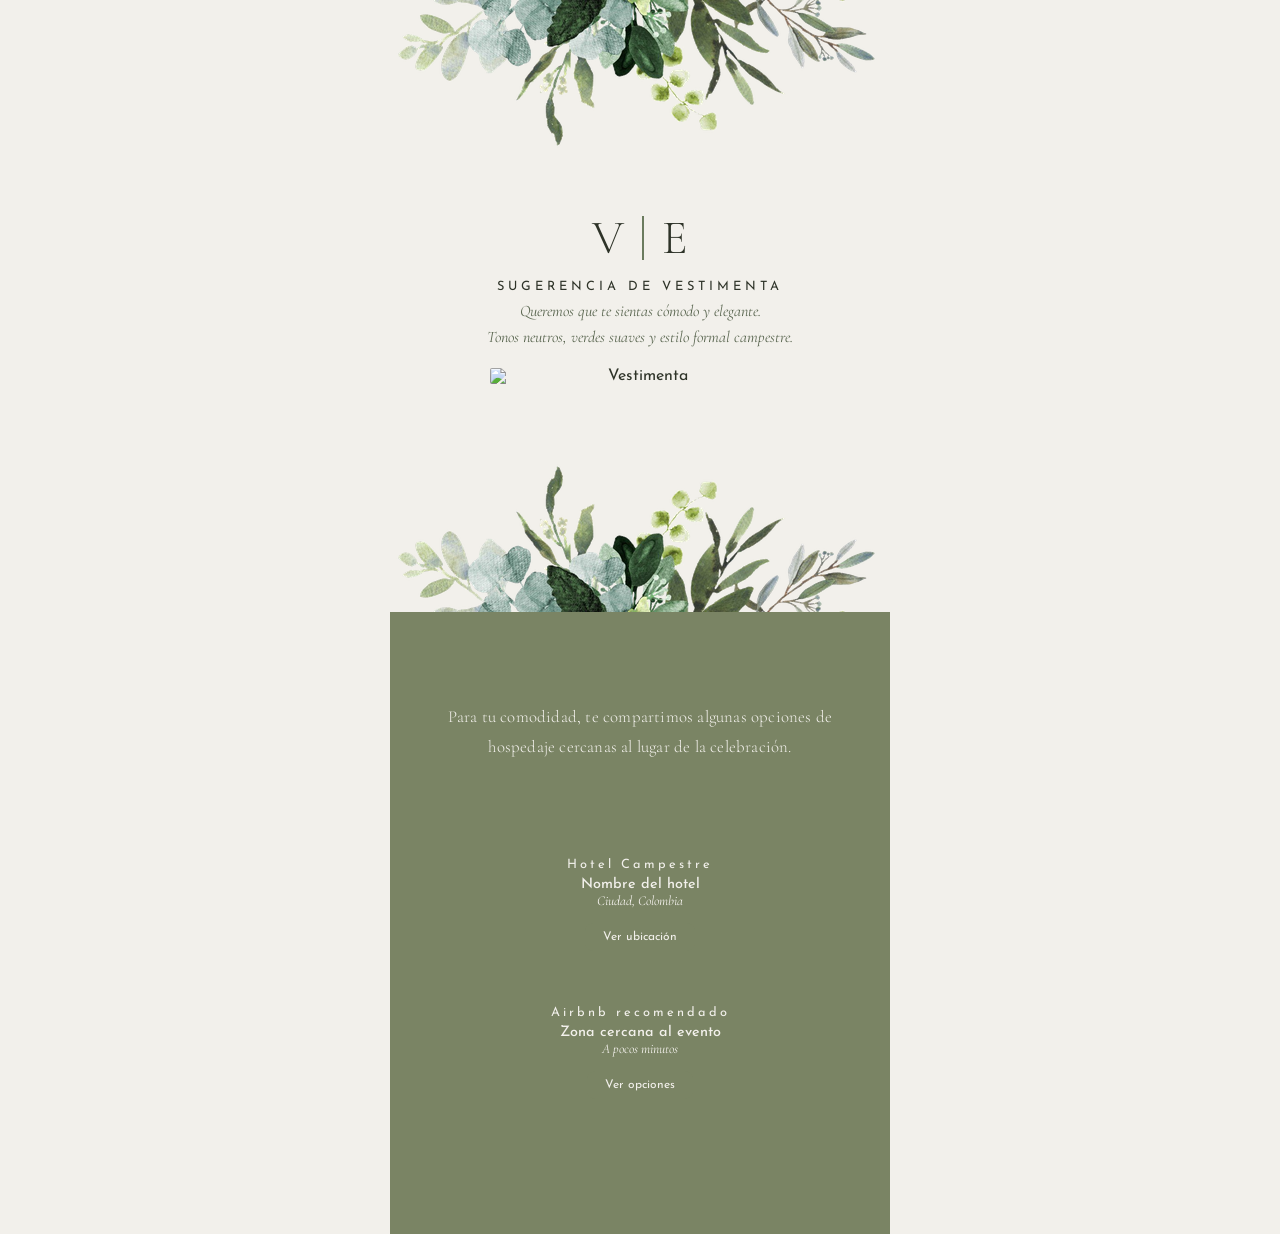
==== recomendaciones.html @ 84dd7b52 "Layout changes and dispotision" ====
<!DOCTYPE html>
<html lang="es">

<head>
    <meta charset="UTF-8" />
    <meta name="viewport" content="width=device-width, initial-scale=1.0" />
    <title>Recomendaciones</title>

    <!-- mismas fuentes -->
    <link
        href="https://fonts.googleapis.com/css2?family=Pinyon+Script&family=Cormorant+Garamond:wght@300;400&family=Josefin+Sans:wght@300;400&display=swap"
        rel="stylesheet">

    <!-- mismo CSS -->
    <link rel="stylesheet" href="./css/styles.css" />
</head>

<body>
    <div class="wrap">

        <!-- ================= SECCIÓN 1 · VESTIMENTA ================= -->
        <section class="sec2">

            <img class="euc-top"
                src="[data-uri]"
                alt="">

            <div class="sec2-inner">

                <div class="mono">
                    <span class="mono-l">V</span>
                    <span class="mono-bar"></span>
                    <span class="mono-l">E</span>
                </div>

                <div class="casamos">
                    <div class="casamos-t">Sugerencia de Vestimenta</div>
                    <div class="casamos-s">
                        Queremos que te sientas cómodo y elegante.<br>
                        Tonos neutros, verdes suaves y estilo formal campestre.
                    </div>
                </div>

                <div class="foto-wrap">
                    <img src="./assets/vestimenta.jpg" alt="Vestimenta">
                </div>

            </div>

            <img class="euc-bottom"
                src="[data-uri]"
                alt="">
        </section>


        <!-- ================= SECCIÓN 2 · HOTELES ================= -->
        <section class="sec3">

            <div class="sec3-text">
                Para tu comodidad, te compartimos algunas opciones de hospedaje
                cercanas al lugar de la celebración.
            </div>

            <div class="eventos">

                <div class="evento">
                    <div class="evento-titulo">Hotel Campestre</div>
                    <div class="evento-lugar">Nombre del hotel</div>
                    <div class="evento-ciudad">Ciudad, Colombia</div>
                    <a href="#" class="evento-btn" target="_blank">Ver ubicación</a>
                </div>

                <div class="evento">
                    <div class="evento-titulo">Airbnb recomendado</div>
                    <div class="evento-lugar">Zona cercana al evento</div>
                    <div class="evento-ciudad">A pocos minutos</div>
                    <a href="#" class="evento-btn" target="_blank">Ver opciones</a>
                </div>

            </div>

        </section>

    </div>

    <script src="./js/index.js"></script>
</body>

</html>
---- css/styles.css ----
* {
  margin: 0;
  padding: 0;
  box-sizing: border-box
}

html {
  scroll-behavior: smooth
}

body {
  font-family: 'Josefin Sans', sans-serif;
  background: #F2F0EB;
  overflow-x: hidden;
  -webkit-font-smoothing: antialiased;
  color: #2E3328;
}

.wrap {
  max-width: 500px;
  margin: 0 auto;
  background: #F2F0EB;
  overflow: hidden;
}

/* ========================
   HERO
   ======================== */

.hero {
  position: relative;
  width: 100%;
  height: 58vh;
  min-height: 340px;
  max-height: 480px;
  overflow: hidden;
}

.hero-img {
  position: absolute;
  inset: 0;
  width: 100%;
  height: 100%;
  object-fit: cover;
  z-index: 0;
}

.hero-vig {
  position: absolute;
  inset: 0;
  background: radial-gradient(ellipse at center, transparent 30%, rgba(50, 60, 40, .28) 100%);
  z-index: 1;
  pointer-events: none;
}

.hero-fade {
  position: absolute;
  bottom: 0;
  left: 0;
  width: 100%;
  height: 70px;
  background: linear-gradient(0deg, rgba(242, 240, 235, .85) 0%, transparent 100%);
  z-index: 2;
  pointer-events: none;
}

.hero-content {
  position: relative;
  z-index: 2;
  width: 100%;
  height: 100%;
  display: flex;
  flex-direction: column;
  align-items: center;
  justify-content: center;
  padding: 0 24px;
  margin-top: -20px;
}

.hname {
  font-family: 'Pinyon Script', cursive;
  color: #fff;
  text-shadow: 0 2px 18px rgba(0, 0, 0, .22), 0 1px 4px rgba(0, 0, 0, .12);
  text-align: center;
  line-height: 1.05;
}

.hn1 {
  font-size: clamp(3rem, 10vw, 4.8rem);
  opacity: 0;
  animation: fi .9s ease .3s forwards
}

.hamp {
  font-family: 'Pinyon Script', cursive;
  font-size: clamp(1.5rem, 4.5vw, 2.1rem);
  color: rgba(255, 255, 255, .72);
  text-shadow: 0 2px 12px rgba(0, 0, 0, .15);
  opacity: 0;
  animation: fi .9s ease .6s forwards;
  padding-top: 10px;
}

.hn2 {
  font-size: clamp(3rem, 10vw, 4.8rem);
  opacity: 0;
  animation: fi .9s ease .9s forwards
}

.hdate {
  margin-top: 20px;
  font-weight: 200;
  font-size: .82rem;
  letter-spacing: 5px;
  color: rgba(255, 255, 255, .75);
  text-shadow: 0 1px 8px rgba(0, 0, 0, .15);
  opacity: 0;
  animation: fi .8s ease 1.3s forwards;
}

/* Scroll hint */

.hero-hint {
  position: absolute;
  bottom: 14px;
  left: 0;
  width: 100%;
  text-align: center;
  z-index: 3;
  opacity: 0;
  animation: fi .7s ease 1.8s forwards;
}

.hint-txt {
  font-weight: 400;
  font-size: .58rem;
  letter-spacing: 2.5px;
  text-transform: uppercase;
  color: #3D4A35;
}

.hint-arrow {
  display: block;
  margin-top: 2px;
  color: #4A5740;
  font-size: .85rem;
  animation: bounce 2.2s ease-in-out infinite;
}

/* ========================
   SECTION 2
   ======================== */

.sec2 {
  position: relative;
  width: 100%;
  background: #F2F0EB;
}

.euc-top,
.euc-bottom {
  width: 100%;
  display: block;
  pointer-events: none;
}

.sec2-inner {
  padding: 2px 32px 8px;
  text-align: center;
}

/* Monogram */

.mono {
  display: flex;
  align-items: center;
  justify-content: center;
  margin: 0 0 18px;
  opacity: 0;
  transform: translateY(14px);
}

.mono.vis {
  opacity: 1;
  transform: translateY(0);
  transition: all .8s ease;
}

.mono-l {
  font-family: 'Cormorant Garamond', serif;
  font-weight: 300;
  color: #2E3328;
  line-height: 1;
  display: flex;
  height: 48px;
  font-size: 3rem;
}

.mono-j {
  font-size: 2.7rem
}

.mono-bar {
  width: 1.5px;
  height: 44px;
  background: #6B7B5E;
  margin: 0 18px;
}

/* Texto */

.casamos {
  text-align: center;
  margin-bottom: 18px;
  opacity: 0;
  transform: translateY(14px);
}

.casamos.vis {
  opacity: 1;
  transform: translateY(0);
  transition: all .8s ease .1s;
}

.casamos-t {
  font-weight: 400;
  font-size: .8rem;
  letter-spacing: 4px;
  text-transform: uppercase;
  color: #2E3328;
  margin-bottom: 6px;
}

.casamos-s {
  font-family: 'Cormorant Garamond', serif;
  font-style: italic;
  font-size: 1rem;
  color: #5A6650;
  line-height: 1.6;
}

/* Foto */

.foto-wrap {
  width: 100%;
  max-width: 300px;
  margin: 0 auto 8px;
  opacity: 0;
  transform: translateY(16px);
}

.foto-wrap.vis {
  opacity: 1;
  transform: translateY(0);
  transition: all .9s ease .2s;
}

.foto-wrap img {
  width: 100%;
  display: block;
  border-radius: 2px;
}

/* ========================
   SECTION 3
   ======================== */

.sec3 {
  background: #7A8464;
  color: #F2F0EB;
  text-align: center;
  padding: 90px 28px 70px;
  /* más aire arriba */
}

/* Texto superior */

.sec3-text {
  font-family: 'Cormorant Garamond', serif;
  font-weight: 300;
  font-size: 1.05rem;
  line-height: 1.8;
  letter-spacing: .2px;
  max-width: 420px;
  margin: 0 auto 55px;
}

/* Fecha */

.fecha-top {
  letter-spacing: 6px;
  font-size: .75rem;
  margin-bottom: 18px;
}

.fecha-mid {
  display: flex;
  align-items: center;
  justify-content: center;
  gap: 26px;
  margin-bottom: 55px;
}

.fecha-col {
  display: flex;
  flex-direction: column;
  align-items: center;
  gap: 6px;
}

.fecha-line {
  width: 70px;
  height: 2px;
  background: #F2F0EB;
  opacity: .6;
}

.fecha-dia,
.fecha-ano {
  font-size: .72rem;
  letter-spacing: 3px;
  margin-block: 0.3rem;
}

.fecha-num {
  font-family: 'Pinyon Script', cursive;
  font-size: 4.2rem;
  line-height: 1;
  margin-right: 1rem;
}

/* Countdown */

.countdown-title {
  letter-spacing: 6px;
  font-size: .7rem;
  margin-bottom: 20px;
}

.countdown-time {
  display: flex;
  justify-content: center;
  gap: 26px;
}

.countdown-time span {
  display: block;
  font-size: 1.9rem;
  font-weight: 300;
}

.countdown-time small {
  font-size: .62rem;
  letter-spacing: 1.5px;
  opacity: .85;
}

/* ========================
   VESTIMENTA
   ======================== */

.vestimenta {
  text-align: center;
  margin-top: 2.5rem;
}

.vest-title {
  font-size: .85rem;
  letter-spacing: 3px;
  margin-block: 10px;
}

.vest-sub {
  font-family: 'Cormorant Garamond', serif;
  font-size: 1rem;
  margin-bottom: 14px;
}

.vest-img {
  width: 34px;
  margin: 0 auto 14px;
  display: block;
}

.vest-note {
  font-family: 'Cormorant Garamond', serif;
  font-size: .9rem;
  line-height: 1.6;
  max-width: 320px;
  margin: 0 auto;
}

.vest-link-text {
  font-family: 'Cormorant Garamond', serif;
  font-size: 1.9rem;
}

.vest-links {
  display: flex;
  justify-content: center;
  gap: 22px;
  margin-top: 22px;
}

.vest-link {
  text-decoration: none;
  color: inherit;
  display: flex;
  flex-direction: column;
  align-items: center;
  gap: 6px;
}

/* texto pequeño */

.vest-link span {
  font-size: .8rem;
  letter-spacing: 1.5px;
  opacity: .85;
}

/* hover sutil */

.vest-link img{
  width:66px;
  height:66px;
  padding: 6px;
  border:1.5px solid rgba(242,240,235,.7);
  border-radius:50%;
  background:transparent;
  object-fit:contain;      
  transition:all .25s ease;
}

/* ========================
   EVENTOS
   ======================== */

.eventos {
  padding-top: 40px;
  padding-bottom: 10px;
}

.evento {
  text-align: center;
  margin-bottom: 55px;
}

.evento-icon {
  width: 42px;
  margin: 0 auto 10px;
  opacity: .75;
}

.evento-hora {
  font-family: 'Cormorant Garamond', serif;
  font-size: 1rem;
  margin-bottom: 6px;
}

.evento-titulo {
  font-size: .8rem;
  letter-spacing: 3px;
  margin-bottom: 6px;
}

.evento-lugar {
  font-weight: 500;
  font-size: .9rem;
}

.evento-ciudad {
  font-family: 'Cormorant Garamond', serif;
  font-style: italic;
  font-size: .85rem;
  margin-bottom: 14px;
}

/* Botón elegante */

.evento-btn {
  display: inline-block;
  background: #7A8464;
  color: #F2F0EB;
  padding: 8px 18px;
  border-radius: 8px;
  font-size: .75rem;
  text-decoration: none;
  transition: all .25s ease;
}

.evento-btn:hover {
  transform: translateY(-1px);
  box-shadow: 0 6px 14px rgba(0, 0, 0, .12);
}

.sec3-text,
.fecha-box,
.countdown,
.vestimenta,
.evento,
.regalos,
.rsvp,
.cierre-bloque,
.foto-marco,
.foto-cita {
  opacity: 0;
  transform: translateY(18px);
}

/* Cuando aparecen */

.sec3-text.vis,
.vestimenta.vis,
.fecha-box.vis,
.countdown.vis,
.evento.vis,
.regalos.vis,
.rsvp.vis,
.cierre-bloque.vis,
.foto-marco.vis,
.foto-cita.vis {
  opacity: 1;
  transform: translateY(0);
  transition: all .9s ease;
}

/* ========================
   REGALOS + RSVP
   ======================== */

/* Iconos */

.regalos-icon,
.rsvp-icon {
  width: 42px;
  margin: 0 auto 14px;
  display: block;
  opacity: .9;
}

.regalos-icon-line {
  width: 34px;
  margin: 8px auto 12px;
  display: block;
  opacity: .85;
}

.regalos,
.rsvp {
  margin-bottom: 90px;
}

/* Títulos */

.regalos-title,
.rsvp-title {
  font-size: .8rem;
  letter-spacing: 4px;
  margin-bottom: 12px;
}

/* Texto */

.regalos-text,
.rsvp-text,
.cierre-text{
  font-family: 'Cormorant Garamond', serif;
  max-width:300px;     
  margin:20px auto 12px; 
  line-height:1.6;     
}

.regalos-sub {
  margin-top: 35px;
  font-size: .72rem;
  letter-spacing: 2px;
}

.regalos-bank {
  font-family: 'Cormorant Garamond', serif;
  font-size: .85rem;
  line-height: 1.5;
}

/* Botón RSVP */

.rsvp-btn {
  display: inline-block;
  background: #F2F0EB;
  color: #7A8464;
  padding: 10px 22px;
  border-radius: 10px;
  font-size: .8rem;
  text-decoration: none;
  transition: all .25s ease;
}

.rsvp-btn:hover {
  transform: translateY(-1px);
  box-shadow: 0 8px 18px rgba(0, 0, 0, .15);
}

.regalos-icon svg {
  width: 46px;
  height: auto;
  display: block;
  margin: 0 auto 14px;
}

/* ========================
   CIERRE
   ======================== */

.cierre {
  padding-top: 70px;
  padding-bottom: 90px;
}

.cierre-bloque {
  text-align: center;
  margin-bottom: 40px;
}

/* Títulos pequeños */

.cierre-title {
  font-size: .75rem;
  letter-spacing: 4px;
  margin-bottom: 10px;
}

.cierre-title.mt {
  margin-top: 32px;
}

/* Texto */

.cierre-text {
  font-family: 'Cormorant Garamond', serif;
  font-size: .95rem;
  line-height: 1.7;
  max-width: 360px;
  margin: 0 auto;
}

/* Presencia */

.cierre-presencia {
  margin-top: 40px;
  font-size: .7rem;
  letter-spacing: 3px;
}

/* Gracias final */

.cierre-gracias {
  font-family: 'Pinyon Script', cursive;
  font-size: 2.2rem;
  margin-top: 10px;
}

/* ========================
   FOTO FINAL
   ======================== */

/* Cita */

.foto-cita {
  font-family: 'Cormorant Garamond', serif;
  font-size: .95rem;
  line-height: 1.7;
  text-align: center;
  max-width: 360px;
  margin: 10px auto 26px;
}

.foto-cita span {
  display: block;
  margin-top: 6px;
  font-size: .8rem;
}

/* Marco de foto */

.foto-marco {
  background: #fff;
  padding: 14px;
  max-width: 320px;
  margin: 0 auto;
  box-shadow: 0 6px 18px rgba(0, 0, 0, .08);
}

.foto-marco img {
  width: 100%;
  display: block;
}

/* Recomendaciones */

.recomendaciones {
  margin-top: 32px;
  font-size: .75rem;
  letter-spacing: 4px;
}

/* ========================
   ANIMATIONS
   ======================== */

@keyframes fi {
  from {
    opacity: 0;
    transform: translateY(12px)
  }

  to {
    opacity: 1;
    transform: translateY(0)
  }
}

@keyframes bounce {

  0%,
  100% {
    transform: translateY(0)
  }

  50% {
    transform: translateY(6px)
  }
}
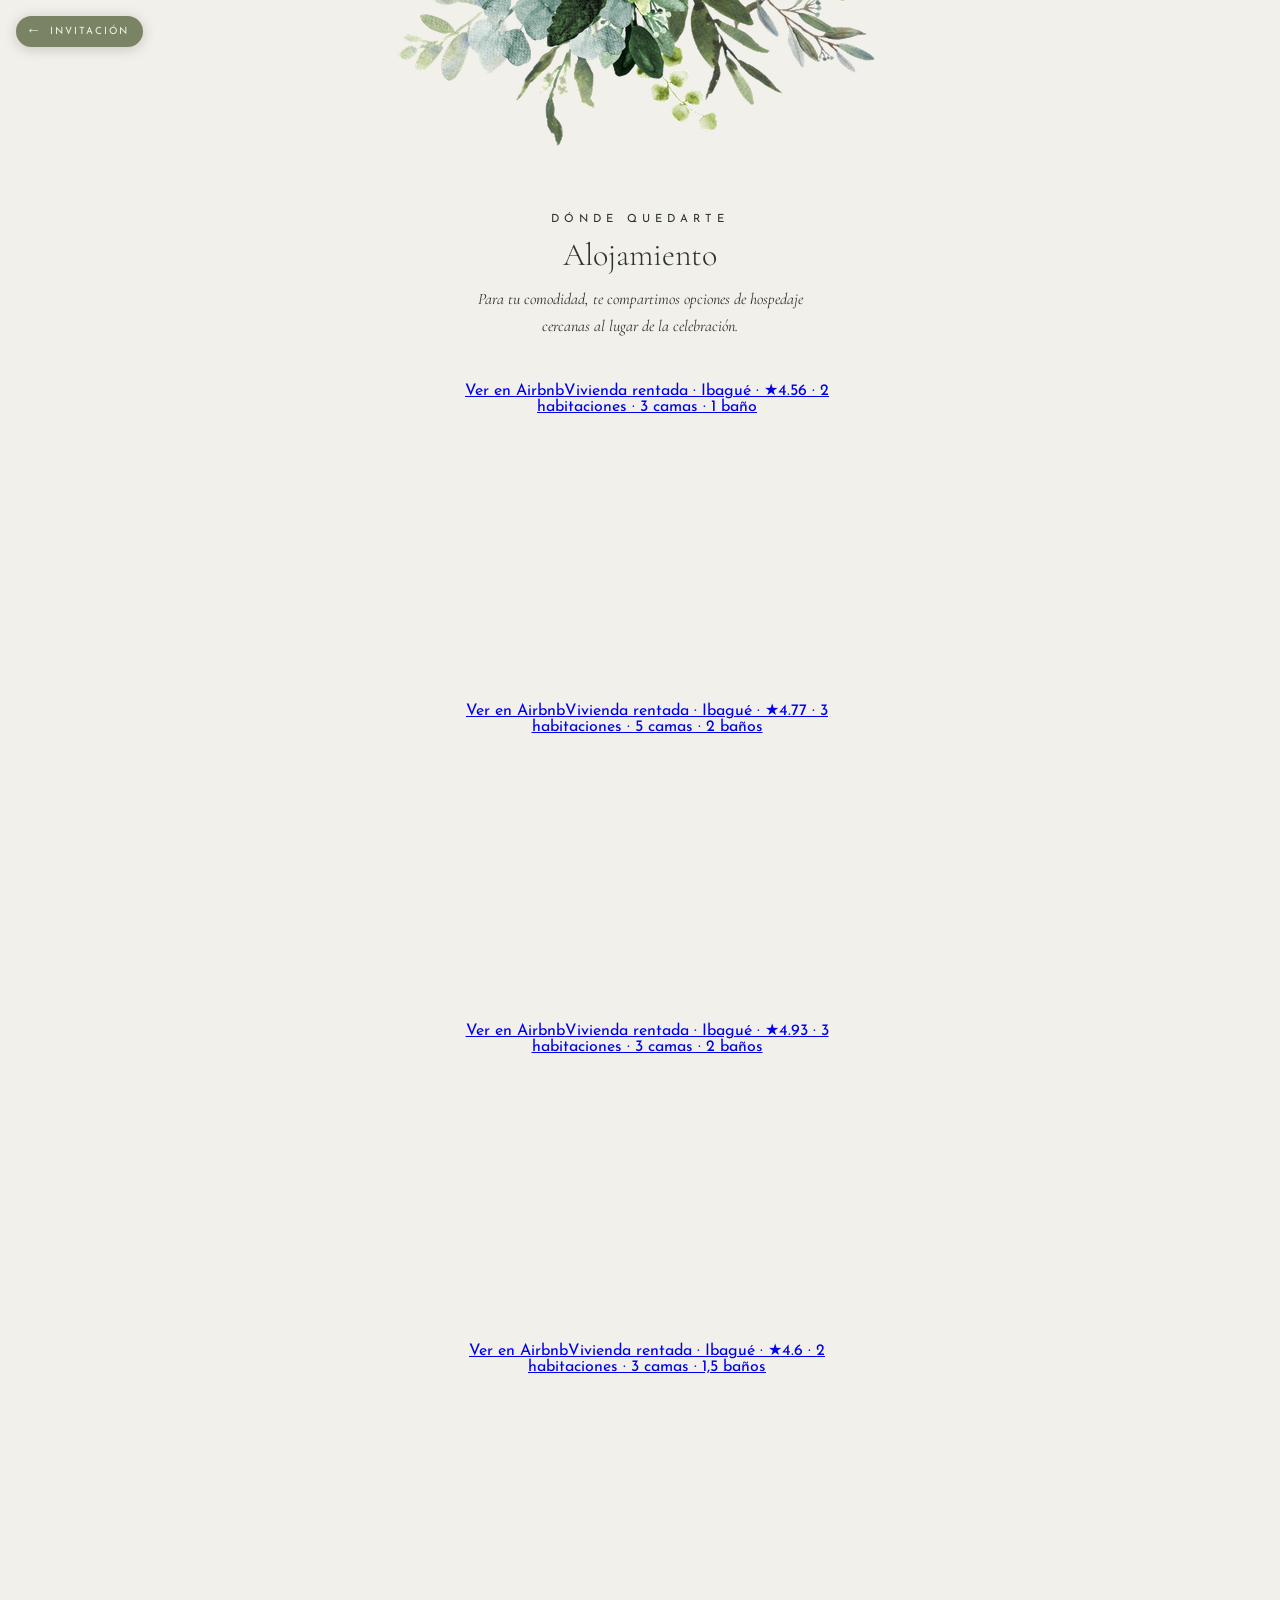
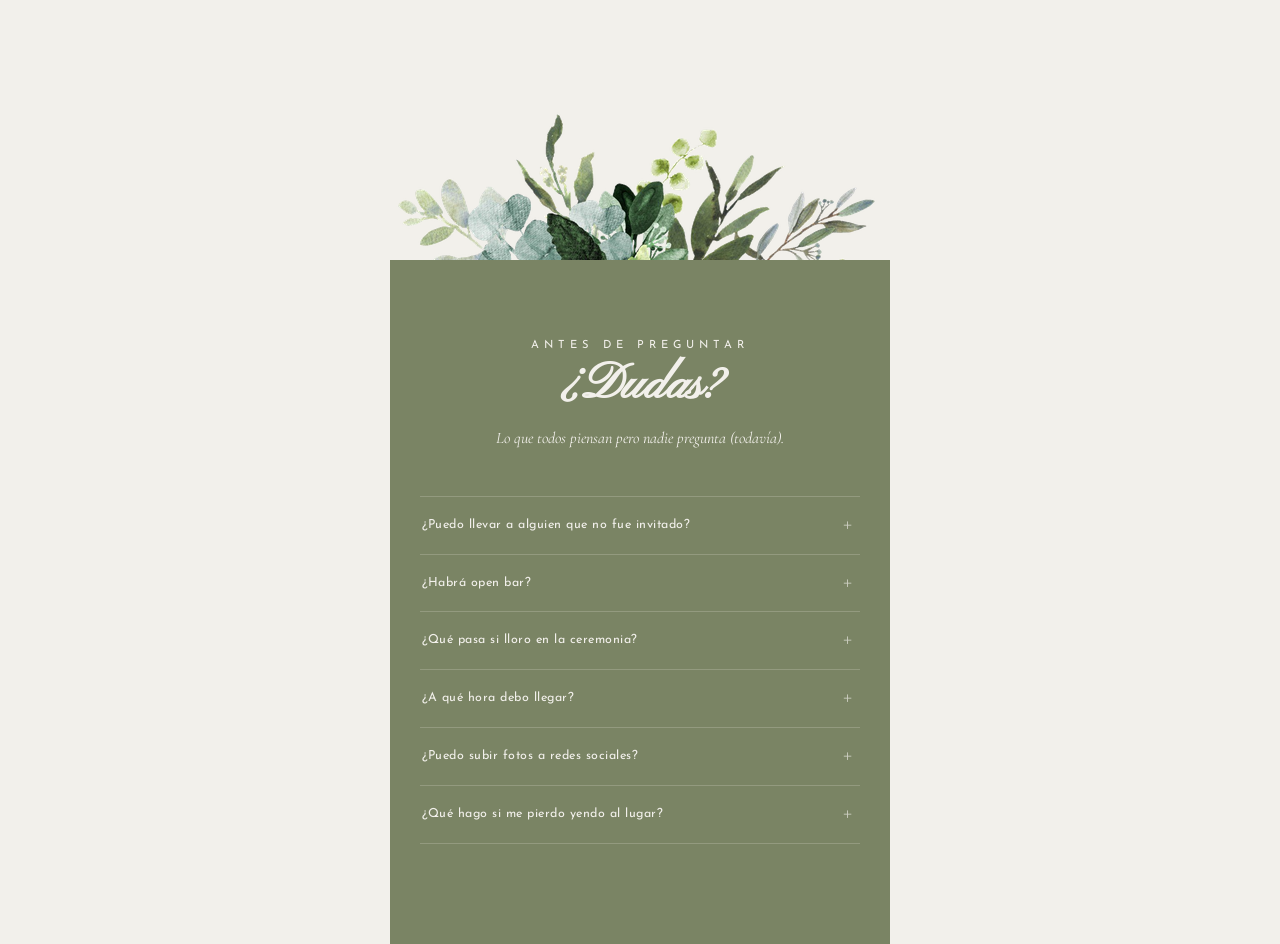
==== commit f31f95e9: "Layout changes and dispotision" ====
--- a/recomendaciones.html
+++ b/recomendaciones.html
@@ -6,19 +6,17 @@
     <meta name="viewport" content="width=device-width, initial-scale=1.0" />
     <title>Recomendaciones</title>
 
-    <!-- mismas fuentes -->
     <link
         href="https://fonts.googleapis.com/css2?family=Pinyon+Script&family=Cormorant+Garamond:wght@300;400&family=Josefin+Sans:wght@300;400&display=swap"
         rel="stylesheet">
 
-    <!-- mismo CSS -->
     <link rel="stylesheet" href="./css/styles.css" />
 </head>
 
 <body>
     <div class="wrap">
 
-        <!-- ================= SECCIÓN 1 · VESTIMENTA ================= -->
+        <!-- ================= VESTIMENTA ================= -->
         <section class="sec2">
 
             <img class="euc-top"
@@ -27,54 +25,132 @@
 
             <div class="sec2-inner">
 
-                <div class="mono">
-                    <span class="mono-l">V</span>
-                    <span class="mono-bar"></span>
-                    <span class="mono-l">E</span>
-                </div>
+                <a href="./index.html" class="back-btn">
+                    <span class="back-btn-arrow">&#8592;</span>
+                    <span>Invitación</span>
+                </a>
 
-                <div class="casamos">
-                    <div class="casamos-t">Sugerencia de Vestimenta</div>
-                    <div class="casamos-s">
-                        Queremos que te sientas cómodo y elegante.<br>
-                        Tonos neutros, verdes suaves y estilo formal campestre.
+                <p class="airbnb-eyebrow">Dónde quedarte</p>
+                <h2 class="airbnb-titulo">Alojamiento</h2>
+                <p class="airbnb-sub">
+                    Para tu comodidad, te compartimos opciones de hospedaje
+                    cercanas al lugar de la celebración.
+                </p>
+
+                <div class="airbnb-grid">
+                    <!-- Pega aquí los embeds de Airbnb -->
+                    <div class="airbnb-embed-frame" data-id="1226022249982008883" data-view="home"
+                        data-hide-price="true" style="width: 450px; height: 300px; margin: auto;"><a
+                            href="https://es-l.airbnb.com/rooms/1226022249982008883?check_in=2026-05-01&amp;check_out=2026-05-03&amp;guests=1&amp;adults=1&amp;s=66&amp;source=embed_widget">Ver
+                            en Airbnb</a><a
+                            href="https://es-l.airbnb.com/rooms/1226022249982008883?check_in=2026-05-01&amp;check_out=2026-05-03&amp;guests=1&amp;adults=1&amp;s=66&amp;source=embed_widget"
+                            rel="nofollow">Vivienda rentada · Ibagué · ★4.56 · 2 habitaciones · 3 camas · 1 baño</a>
+                        <script async="" src="https://www.airbnb.com.co/embeddable/airbnb_jssdk"></script>
+                    </div>
+                    <div class="airbnb-embed-frame" data-id="1240703629539773068" data-view="home"
+                        data-hide-price="true" style="width: 450px; height: 300px; margin: auto;"><a
+                            href="https://es-l.airbnb.com/rooms/1240703629539773068?check_in=2026-05-01&amp;check_out=2026-05-03&amp;guests=1&amp;adults=1&amp;s=66&amp;source=embed_widget">Ver
+                            en Airbnb</a><a
+                            href="https://es-l.airbnb.com/rooms/1240703629539773068?check_in=2026-05-01&amp;check_out=2026-05-03&amp;guests=1&amp;adults=1&amp;s=66&amp;source=embed_widget"
+                            rel="nofollow">Vivienda rentada · Ibagué · ★4.77 · 3 habitaciones · 5 camas · 2 baños</a>
+                        <script async="" src="https://www.airbnb.com.co/embeddable/airbnb_jssdk"></script>
+                    </div>
+                    <div class="airbnb-embed-frame" data-id="1471015517652699756" data-view="home"
+                        data-hide-price="true" style="width: 450px; height: 300px; margin: auto;"><a
+                            href="https://es-l.airbnb.com/rooms/1471015517652699756?check_in=2026-05-01&amp;check_out=2026-05-03&amp;guests=1&amp;adults=1&amp;s=66&amp;source=embed_widget">Ver
+                            en Airbnb</a><a
+                            href="https://es-l.airbnb.com/rooms/1471015517652699756?check_in=2026-05-01&amp;check_out=2026-05-03&amp;guests=1&amp;adults=1&amp;s=66&amp;source=embed_widget"
+                            rel="nofollow">Vivienda rentada · Ibagué · ★4.93 · 3 habitaciones · 3 camas · 2 baños</a>
+                        <script async="" src="https://www.airbnb.com.co/embeddable/airbnb_jssdk"></script>
+                    </div>
+                    <div class="airbnb-embed-frame" data-id="1172409945139518103" data-view="home"
+                        data-hide-price="true" style="width: 450px; height: 300px; margin: auto;"><a
+                            href="https://es-l.airbnb.com/rooms/1172409945139518103?check_in=2026-05-01&amp;check_out=2026-05-03&amp;guests=1&amp;adults=1&amp;s=66&amp;source=embed_widget">Ver
+                            en Airbnb</a><a
+                            href="https://es-l.airbnb.com/rooms/1172409945139518103?check_in=2026-05-01&amp;check_out=2026-05-03&amp;guests=1&amp;adults=1&amp;s=66&amp;source=embed_widget"
+                            rel="nofollow">Vivienda rentada · Ibagué · ★4.6 · 2 habitaciones · 3 camas · 1,5 baños</a>
+                        <script async="" src="https://www.airbnb.com.co/embeddable/airbnb_jssdk"></script>
                     </div>
                 </div>
 
-                <div class="foto-wrap">
-                    <img src="./assets/vestimenta.jpg" alt="Vestimenta">
-                </div>
+
 
             </div>
 
             <img class="euc-bottom"
                 src="[data-uri]"
                 alt="">
+
         </section>
 
+        <!-- ================= FAQs ================= -->
+        <section class="sec-faq">
 
-        <!-- ================= SECCIÓN 2 · HOTELES ================= -->
-        <section class="sec3">
+            <p class="faq-eyebrow">Antes de preguntar</p>
+            <h2 class="faq-titulo">¿Dudas?</h2>
+            <p class="faq-sub">Lo que todos piensan pero nadie pregunta (todavía).</p>
 
-            <div class="sec3-text">
-                Para tu comodidad, te compartimos algunas opciones de hospedaje
-                cercanas al lugar de la celebración.
-            </div>
+            <div class="faq-list">
 
-            <div class="eventos">
-
-                <div class="evento">
-                    <div class="evento-titulo">Hotel Campestre</div>
-                    <div class="evento-lugar">Nombre del hotel</div>
-                    <div class="evento-ciudad">Ciudad, Colombia</div>
-                    <a href="#" class="evento-btn" target="_blank">Ver ubicación</a>
+                <div class="faq-item">
+                    <div class="faq-q" role="button" tabindex="0">
+                        <span>¿Puedo llevar a alguien que no fue invitado?</span>
+                        <span class="faq-q-icon">+</span>
+                    </div>
+                    <div class="faq-a">
+                        Piidi llivir a ilgiin qi ni fii invitidi: No omeeee. Ya el bolsillo no aguanta.
+                    </div>
                 </div>
 
-                <div class="evento">
-                    <div class="evento-titulo">Airbnb recomendado</div>
-                    <div class="evento-lugar">Zona cercana al evento</div>
-                    <div class="evento-ciudad">A pocos minutos</div>
-                    <a href="#" class="evento-btn" target="_blank">Ver opciones</a>
+                <div class="faq-item">
+                    <div class="faq-q" role="button" tabindex="0">
+                        <span>¿Habrá open bar?</span>
+                        <span class="faq-q-icon">+</span>
+                    </div>
+                    <div class="faq-a">
+                        50 luquitas al nequi y lo revisamos, por el momento esta semiopen.
+                    </div>
+                </div>
+
+                <div class="faq-item">
+                    <div class="faq-q" role="button" tabindex="0">
+                        <span>¿Qué pasa si lloro en la ceremonia?</span>
+                        <span class="faq-q-icon">+</span>
+                    </div>
+                    <div class="faq-a">
+                        Selfie y recuerdo para la vida. Gracias por estar en este momento, xoxo.
+                    </div>
+                </div>
+
+                <div class="faq-item">
+                    <div class="faq-q" role="button" tabindex="0">
+                        <span>¿A qué hora debo llegar?</span>
+                        <span class="faq-q-icon">+</span>
+                    </div>
+                    <div class="faq-a">
+                        Camila quiere no perder un ojo, por la salud mental de la novia, por favor puntualidad.
+                    </div>
+                </div>
+
+                <div class="faq-item">
+                    <div class="faq-q" role="button" tabindex="0">
+                        <span>¿Puedo subir fotos a redes sociales?</span>
+                        <span class="faq-q-icon">+</span>
+                    </div>
+                    <div class="faq-a">
+                        Miss mi spider, asisto, acudo, confirmo, .
+                    </div>
+                </div>
+
+                <div class="faq-item">
+                    <div class="faq-q" role="button" tabindex="0">
+                        <span>¿Qué hago si me pierdo yendo al lugar?</span>
+                        <span class="faq-q-icon">+</span>
+                    </div>
+                    <div class="faq-a">
+                        Hay una clinica muy buena en Ibague, si tiene menos de 50 por favor dirijase a las urgencias.
+                        Mentiriisss, waze y google maps son tus amigos.
+                    </div>
                 </div>
 
             </div>
--- a/css/styles.css
+++ b/css/styles.css
@@ -197,7 +197,8 @@
 }
 
 .mono-j {
-  font-size: 2.7rem
+  font-size: 2.6rem;
+  margin-bottom: 2px;
 }
 
 .mono-bar {
@@ -232,6 +233,17 @@
 }
 
 .casamos-s {
+  font-family: 'Cormorant Garamond', serif;
+  font-style: italic;
+  font-size: 1rem;
+  color: #5A6650;
+  line-height: 1.6;
+}
+
+.note {
+  display: block;
+  margin-top: 30px;
+  font-size: .72rem;
   font-family: 'Cormorant Garamond', serif;
   font-style: italic;
   font-size: 1rem;
@@ -546,18 +558,13 @@
   opacity: .85;
 }
 
-.regalos,
-.rsvp {
-  margin-bottom: 90px;
-}
-
 /* Títulos */
 
 .regalos-title,
 .rsvp-title {
   font-size: .8rem;
   letter-spacing: 4px;
-  margin-bottom: 12px;
+  margin-bottom: 35px;
 }
 
 /* Texto */
@@ -705,6 +712,343 @@
 }
 
 /* ========================
+   BACK BUTTON
+   ======================== */
+
+.back-btn {
+  position: fixed;
+  top: 16px;
+  left: 16px;
+  z-index: 200;
+  display: flex;
+  align-items: center;
+  gap: 7px;
+  background: #7A8464;
+  color: #F2F0EB;
+  text-decoration: none;
+  padding: 8px 14px 8px 10px;
+  border-radius: 20px;
+  font-family: 'Josefin Sans', sans-serif;
+  font-size: .62rem;
+  letter-spacing: 2px;
+  text-transform: uppercase;
+  box-shadow: 0 2px 14px rgba(0, 0, 0, .18);
+  transition: transform .2s ease, box-shadow .2s ease;
+}
+
+.back-btn:hover,
+.back-btn:active {
+  transform: translateX(-3px);
+  box-shadow: 0 4px 18px rgba(0, 0, 0, .22);
+}
+
+.back-btn-arrow {
+  font-size: .95rem;
+  line-height: 1;
+}
+
+/* ========================
+   HOTEL CARD
+   ======================== */
+
+.hotel-card {
+  background: #fff;
+  border-radius: 16px;
+  overflow: hidden;
+  box-shadow: 0 4px 20px rgba(46, 51, 40, .12);
+  text-align: left;
+  font-family: 'Josefin Sans', sans-serif;
+  width: 100%;
+}
+
+.hotel-card-img {
+  width: 100%;
+  height: 190px;
+  overflow: hidden;
+}
+
+.hotel-card-img img {
+  width: 100%;
+  height: 100%;
+  object-fit: cover;
+  display: block;
+}
+
+.hotel-card-info {
+  padding: 14px 16px 16px;
+}
+
+.hotel-card-top {
+  display: flex;
+  justify-content: space-between;
+  align-items: flex-start;
+  margin-bottom: 12px;
+}
+
+.hotel-card-name {
+  font-size: .88rem;
+  font-weight: 500;
+  color: #2E3328;
+  margin-bottom: 3px;
+}
+
+.hotel-card-city {
+  font-size: .75rem;
+  color: #7A8464;
+}
+
+.hotel-card-btn {
+  display: inline-block;
+  font-family: 'Josefin Sans', sans-serif;
+  font-size: .65rem;
+  letter-spacing: 2px;
+  text-transform: uppercase;
+  color: #7A8464;
+  text-decoration: none;
+  border: 1.5px solid #7A8464;
+  padding: 7px 14px;
+  border-radius: 6px;
+  transition: all .2s ease;
+}
+
+.hotel-card-btn:hover,
+.hotel-card-btn:active {
+  background: #7A8464;
+  color: #F2F0EB;
+}
+
+/* ========================
+   PINTEREST BUTTONS (Vestimenta)
+   ======================== */
+
+.pinterest-btns {
+  display: flex;
+  justify-content: center;
+  gap: 16px;
+  margin-top: 26px;
+  opacity: 0;
+  transform: translateY(14px);
+}
+
+.pinterest-btns.vis {
+  opacity: 1;
+  transform: translateY(0);
+  transition: all .8s ease .3s;
+}
+
+.pinterest-btn {
+  display: inline-block;
+  padding: 10px 30px;
+  border: 1.5px solid #7A8464;
+  color: #7A8464;
+  font-family: 'Josefin Sans', sans-serif;
+  font-size: .72rem;
+  letter-spacing: 3px;
+  text-transform: uppercase;
+  text-decoration: none;
+  border-radius: 2px;
+  transition: all .25s ease;
+}
+
+.pinterest-btn:hover,
+.pinterest-btn:active {
+  background: #7A8464;
+  color: #F2F0EB;
+}
+
+/* ========================
+   AIRBNB SECTION
+   ======================== */
+
+.sec-airbnb {
+  background: #7A8464;
+  color: #F2F0EB;
+  padding: 72px 24px 80px;
+  text-align: center;
+}
+
+.airbnb-eyebrow {
+  font-size: .7rem;
+  letter-spacing: 5px;
+  text-transform: uppercase;
+  opacity: .75;
+  margin-bottom: 10px;
+}
+
+.airbnb-titulo {
+  font-family: 'Cormorant Garamond', serif;
+  font-weight: 300;
+  font-size: 2rem;
+  margin-bottom: 12px;
+}
+
+.airbnb-sub {
+  font-family: 'Cormorant Garamond', serif;
+  font-style: italic;
+  font-size: 1rem;
+  opacity: .85;
+  line-height: 1.7;
+  max-width: 360px;
+  margin: 0 auto 40px;
+}
+
+.airbnb-grid {
+  display: flex;
+  flex-direction: column;
+  gap: 20px;
+  max-width: 440px;
+  margin: 0 auto;
+}
+
+/* Normalizar embeds de Airbnb */
+.airbnb-grid a[data-testid],
+.airbnb-grid > a,
+.airbnb-grid iframe {
+  display: block;
+  width: 100%;
+  border: none;
+  border-radius: 12px;
+  overflow: hidden;
+  box-shadow: 0 4px 20px rgba(46, 51, 40, .09);
+  font-family: 'Josefin Sans', sans-serif;
+}
+
+.airbnb-grid iframe {
+  min-height: 340px;
+}
+
+/* Scroll-reveal para sección airbnb */
+.airbnb-eyebrow,
+.airbnb-titulo,
+.airbnb-sub,
+.airbnb-grid {
+  opacity: 0;
+  transform: translateY(18px);
+}
+
+.airbnb-eyebrow.vis,
+.airbnb-titulo.vis,
+.airbnb-sub.vis,
+.airbnb-grid.vis {
+  opacity: 1;
+  transform: translateY(0);
+  transition: all .9s ease;
+}
+
+/* ========================
+   FAQ SECTION
+   ======================== */
+
+.sec-faq {
+  background: #7A8464;
+  color: #F2F0EB;
+  padding: 80px 28px 100px;
+}
+
+.faq-eyebrow {
+  font-size: .7rem;
+  letter-spacing: 5px;
+  text-transform: uppercase;
+  opacity: .75;
+  text-align: center;
+  margin-bottom: 10px;
+}
+
+.faq-titulo {
+  font-family: 'Pinyon Script', cursive;
+  font-size: 3.2rem;
+  line-height: 1;
+  text-align: center;
+  margin-bottom: 12px;
+}
+
+.faq-sub {
+  font-family: 'Cormorant Garamond', serif;
+  font-style: italic;
+  font-size: 1rem;
+  opacity: .85;
+  line-height: 1.7;
+  text-align: center;
+  max-width: 340px;
+  margin: 0 auto 44px;
+}
+
+.faq-list {
+  max-width: 440px;
+  margin: 0 auto;
+}
+
+.faq-item {
+  border-bottom: 1px solid rgba(242, 240, 235, .2);
+}
+
+.faq-item:first-child {
+  border-top: 1px solid rgba(242, 240, 235, .2);
+}
+
+.faq-q {
+  display: flex;
+  justify-content: space-between;
+  align-items: center;
+  gap: 14px;
+  padding: 18px 2px;
+  cursor: pointer;
+  user-select: none;
+  font-size: .78rem;
+  letter-spacing: .5px;
+  line-height: 1.5;
+}
+
+.faq-q-icon {
+  font-size: 1.3rem;
+  font-weight: 300;
+  flex-shrink: 0;
+  opacity: .7;
+  transition: transform .3s ease;
+  width: 20px;
+  text-align: center;
+  line-height: 1;
+}
+
+.faq-item.open .faq-q-icon {
+  transform: rotate(45deg);
+}
+
+.faq-a {
+  font-family: 'Cormorant Garamond', serif;
+  font-size: 1.02rem;
+  line-height: 1.75;
+  opacity: .85;
+  max-height: 0;
+  overflow: hidden;
+  transition: max-height .4s ease, padding .3s ease;
+  padding: 0 2px;
+}
+
+.faq-item.open .faq-a {
+  max-height: 300px;
+  padding: 0 2px 22px;
+}
+
+/* Scroll-reveal para sección faq */
+.faq-eyebrow,
+.faq-titulo,
+.faq-sub,
+.faq-list {
+  opacity: 0;
+  transform: translateY(18px);
+}
+
+.faq-eyebrow.vis,
+.faq-titulo.vis,
+.faq-sub.vis,
+.faq-list.vis {
+  opacity: 1;
+  transform: translateY(0);
+  transition: all .9s ease;
+}
+
+/* ========================
    ANIMATIONS
    ======================== */
 
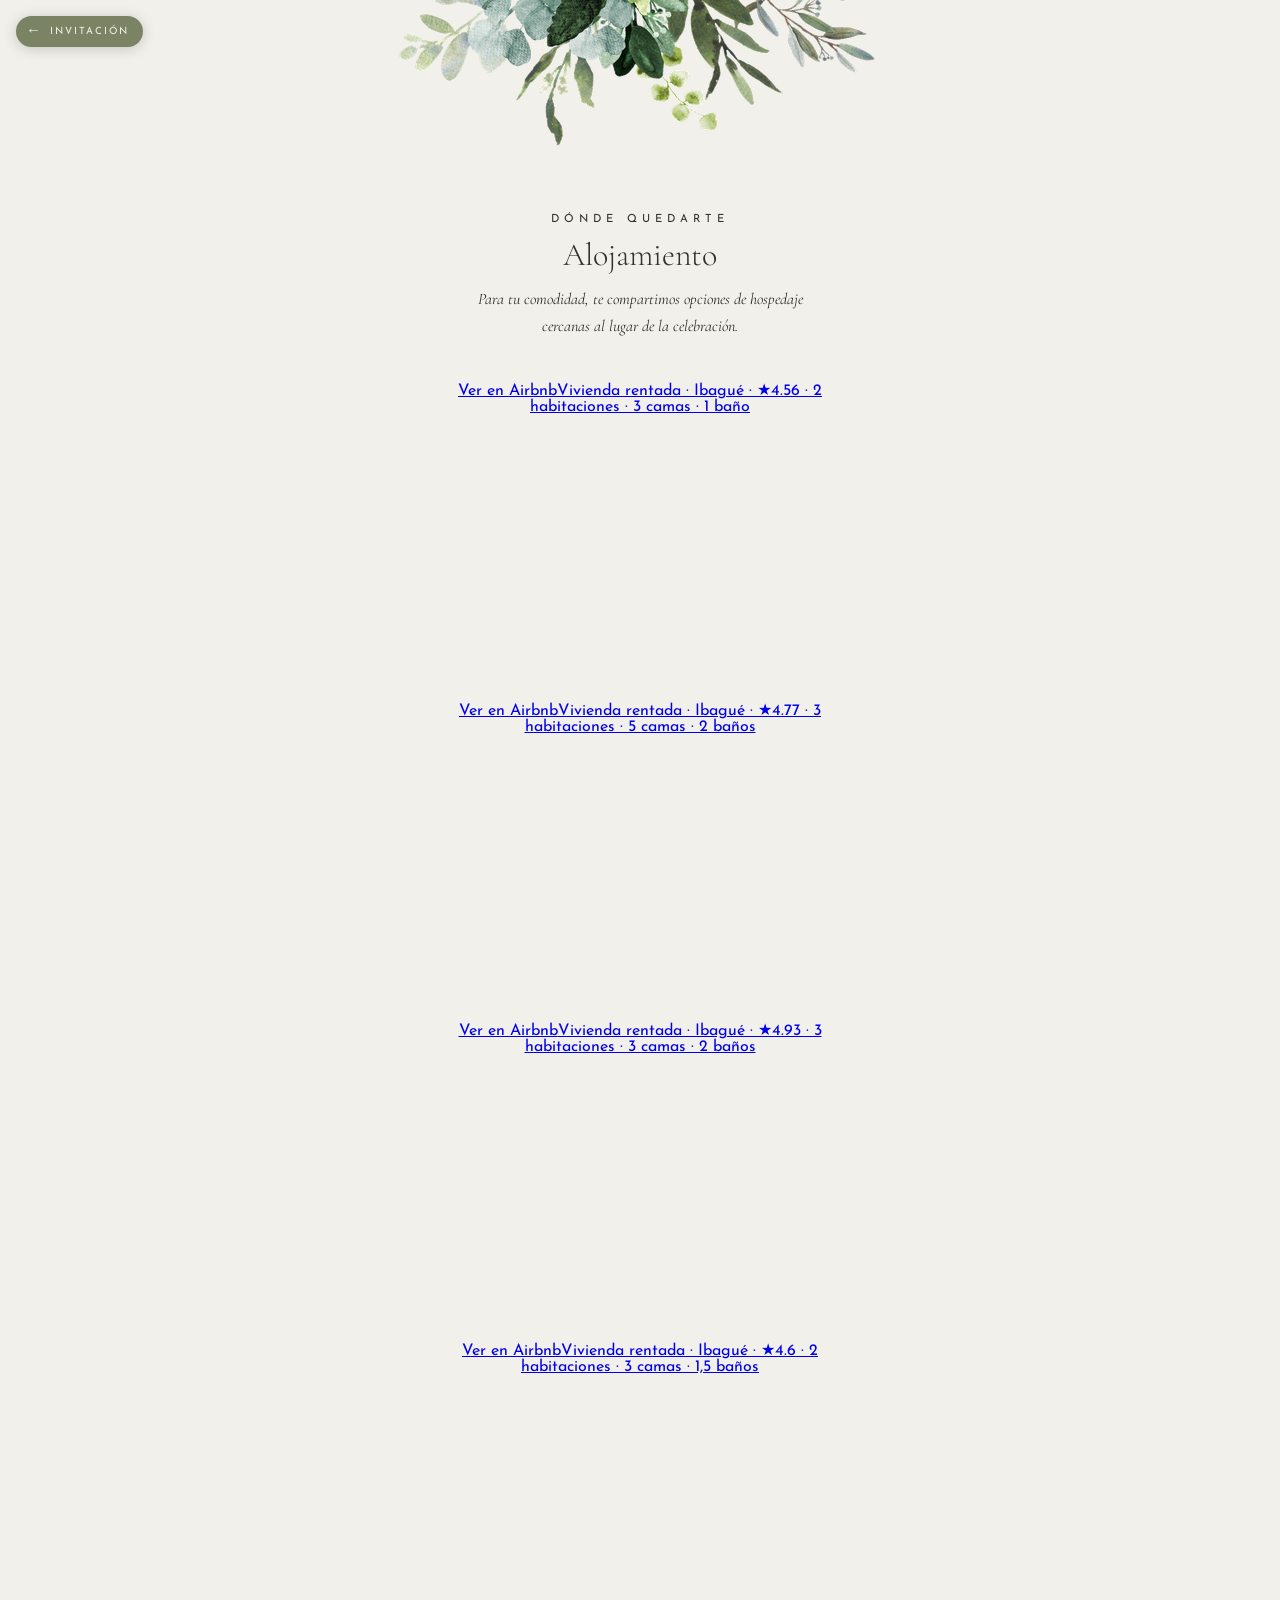
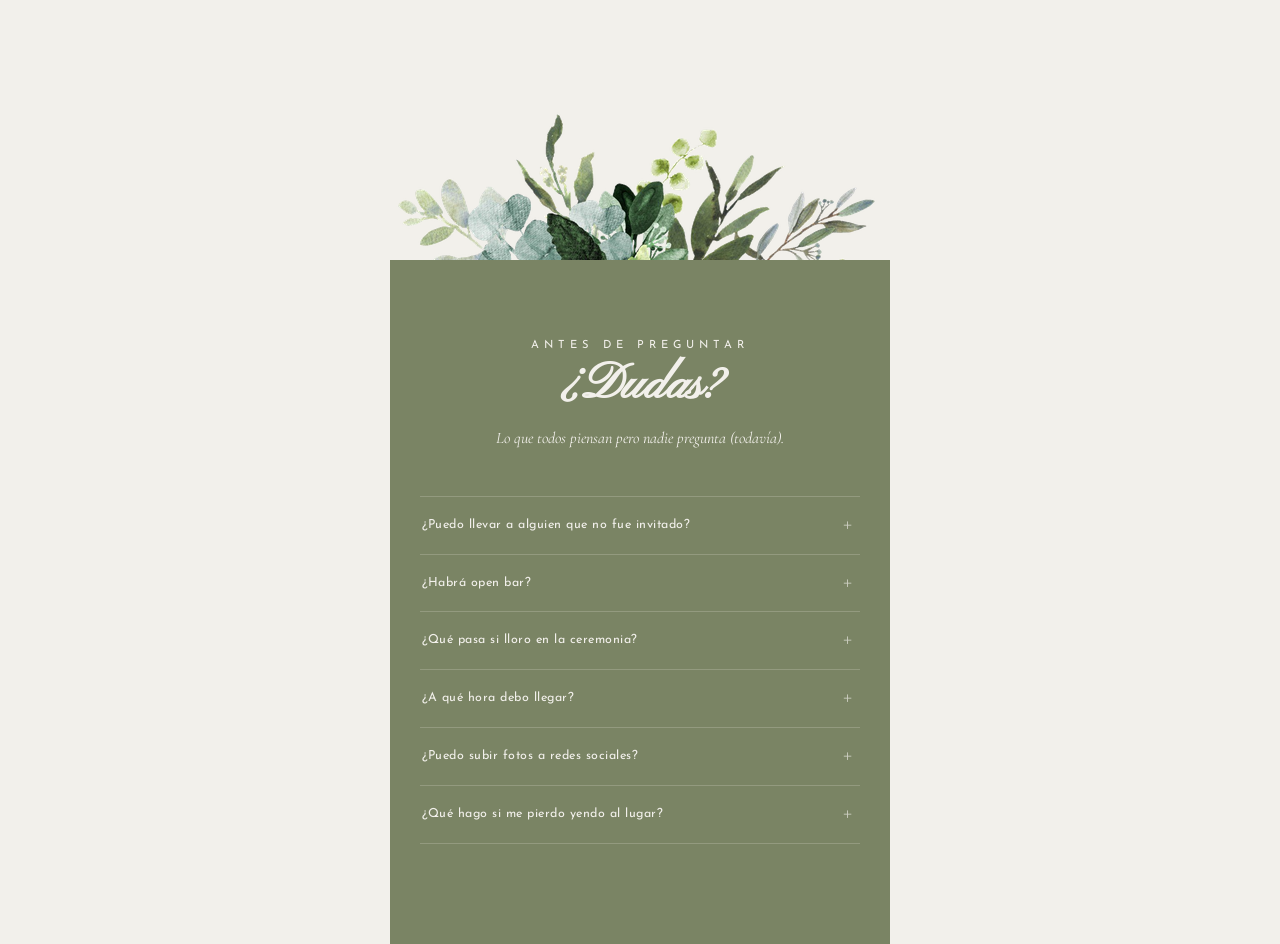
==== commit daea20db: "Typo fixed" ====
--- a/recomendaciones.html
+++ b/recomendaciones.html
@@ -98,7 +98,7 @@
                         <span class="faq-q-icon">+</span>
                     </div>
                     <div class="faq-a">
-                        Piidi llivir a ilgiin qi ni fii invitidi: No omeeee. Ya el bolsillo no aguanta.
+                        Piidi llivir i ilgiin qii ni fii invitidi: No omeeee. Ya el bolsillo no aguanta.
                     </div>
                 </div>
 
@@ -128,7 +128,7 @@
                         <span class="faq-q-icon">+</span>
                     </div>
                     <div class="faq-a">
-                        Camila quiere no perder un ojo, por la salud mental de la novia, por favor puntualidad.
+                        Camila no quiere perder un ojo. Por la salud mental de la novia, por favor puntualidad.
                     </div>
                 </div>
 
@@ -138,7 +138,7 @@
                         <span class="faq-q-icon">+</span>
                     </div>
                     <div class="faq-a">
-                        Miss mi spider, asisto, acudo, confirmo, .
+                        Miss mi spider, asisto, acudo, confirmo.
                     </div>
                 </div>
 
@@ -148,8 +148,8 @@
                         <span class="faq-q-icon">+</span>
                     </div>
                     <div class="faq-a">
-                        Hay una clinica muy buena en Ibague, si tiene menos de 50 por favor dirijase a las urgencias.
-                        Mentiriisss, waze y google maps son tus amigos.
+                        Hay una clínica muy buena en Ibagué; si tiene menos de 50, por favor diríjase a urgencias.
+                        ¡Mentiriiis! Waze y Google Maps son tus amigos.
                     </div>
                 </div>
 
--- a/css/styles.css
+++ b/css/styles.css
@@ -900,21 +900,34 @@
   margin: 0 auto;
 }
 
-/* Normalizar embeds de Airbnb */
+/* Normalizar embeds de Airbnb — overrides inline styles */
+.airbnb-embed-frame {
+  width: 100% !important;
+  max-width: 100% !important;
+  height: 300px !important;
+  margin: 0 !important;
+  border-radius: 16px;
+  overflow: hidden;
+  box-sizing: border-box !important;
+  display: block;
+}
+
+.airbnb-embed-frame iframe {
+  width: 100% !important;
+  height: 100% !important;
+  border: none;
+  display: block;
+}
+
+/* Resto de embeds genéricos */
 .airbnb-grid a[data-testid],
-.airbnb-grid > a,
-.airbnb-grid iframe {
+.airbnb-grid > a {
   display: block;
   width: 100%;
   border: none;
-  border-radius: 12px;
+  border-radius: 16px;
   overflow: hidden;
-  box-shadow: 0 4px 20px rgba(46, 51, 40, .09);
   font-family: 'Josefin Sans', sans-serif;
-}
-
-.airbnb-grid iframe {
-  min-height: 340px;
 }
 
 /* Scroll-reveal para sección airbnb */
